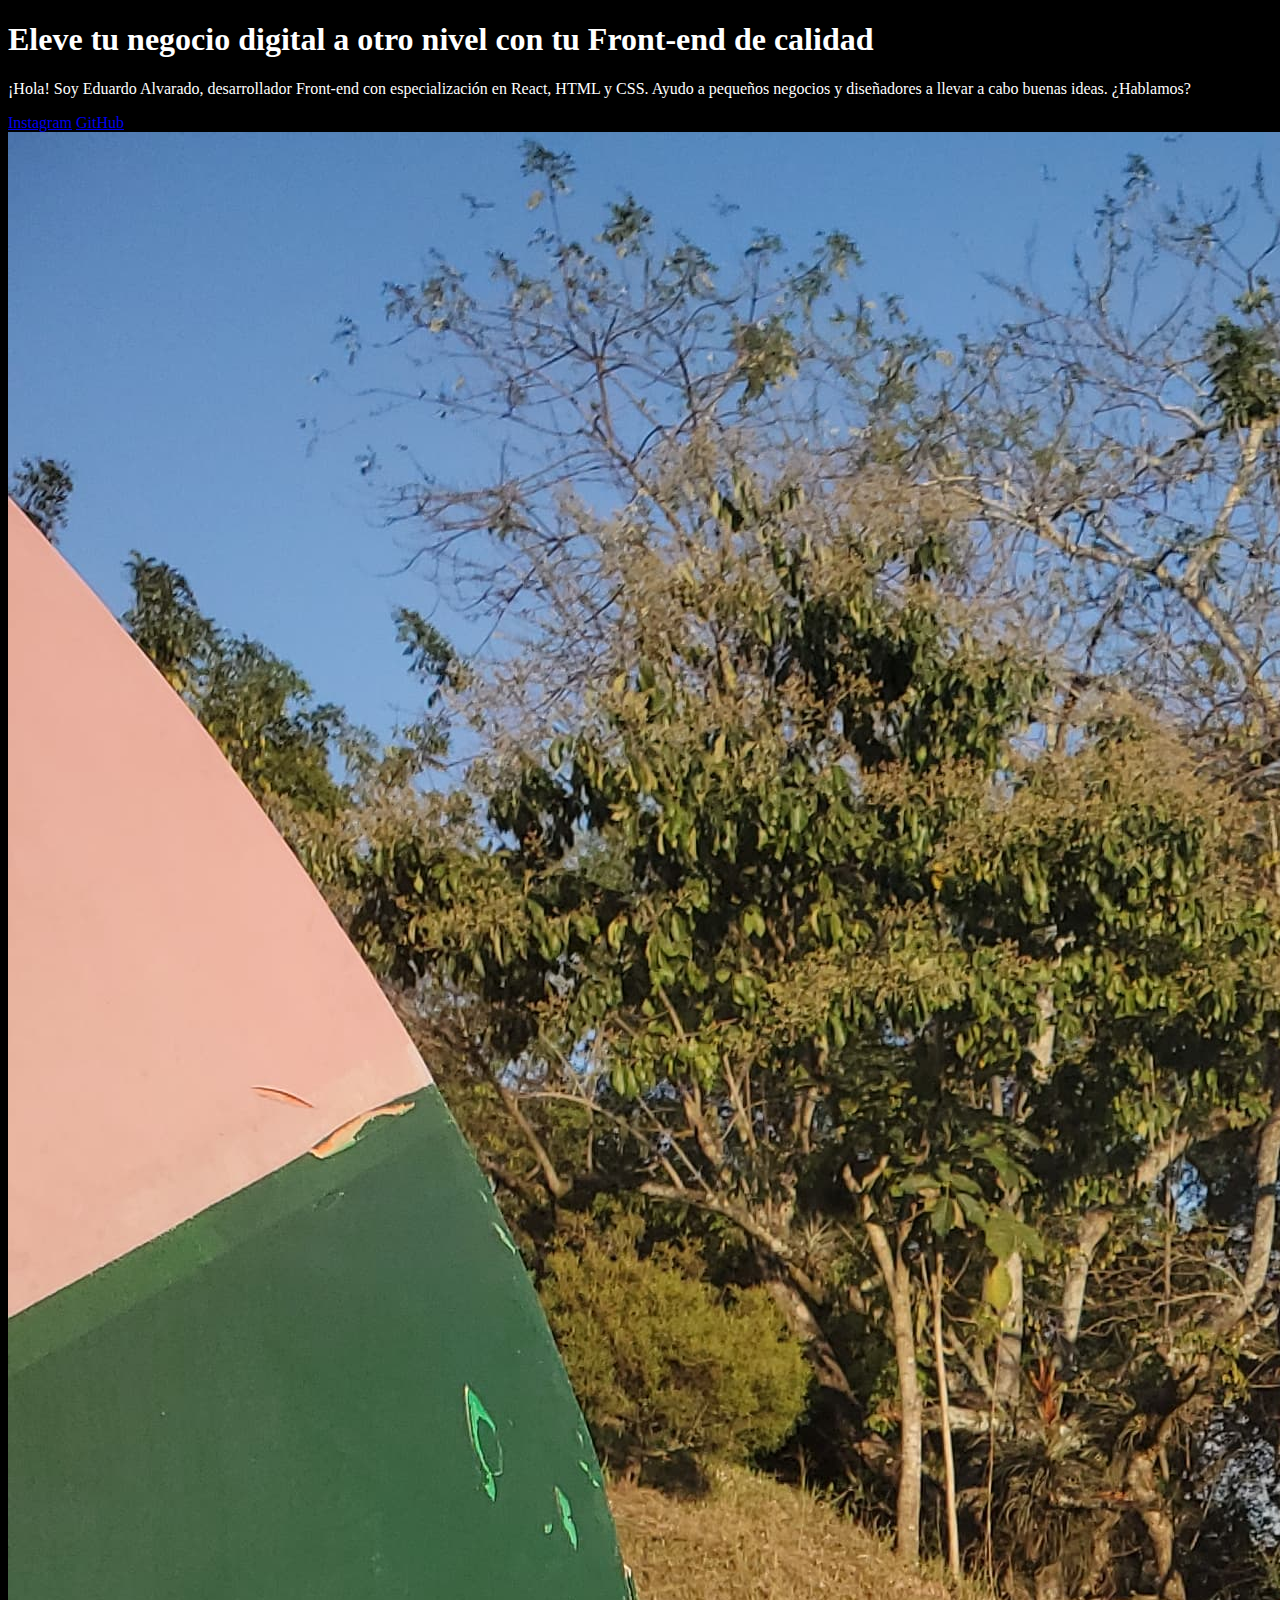
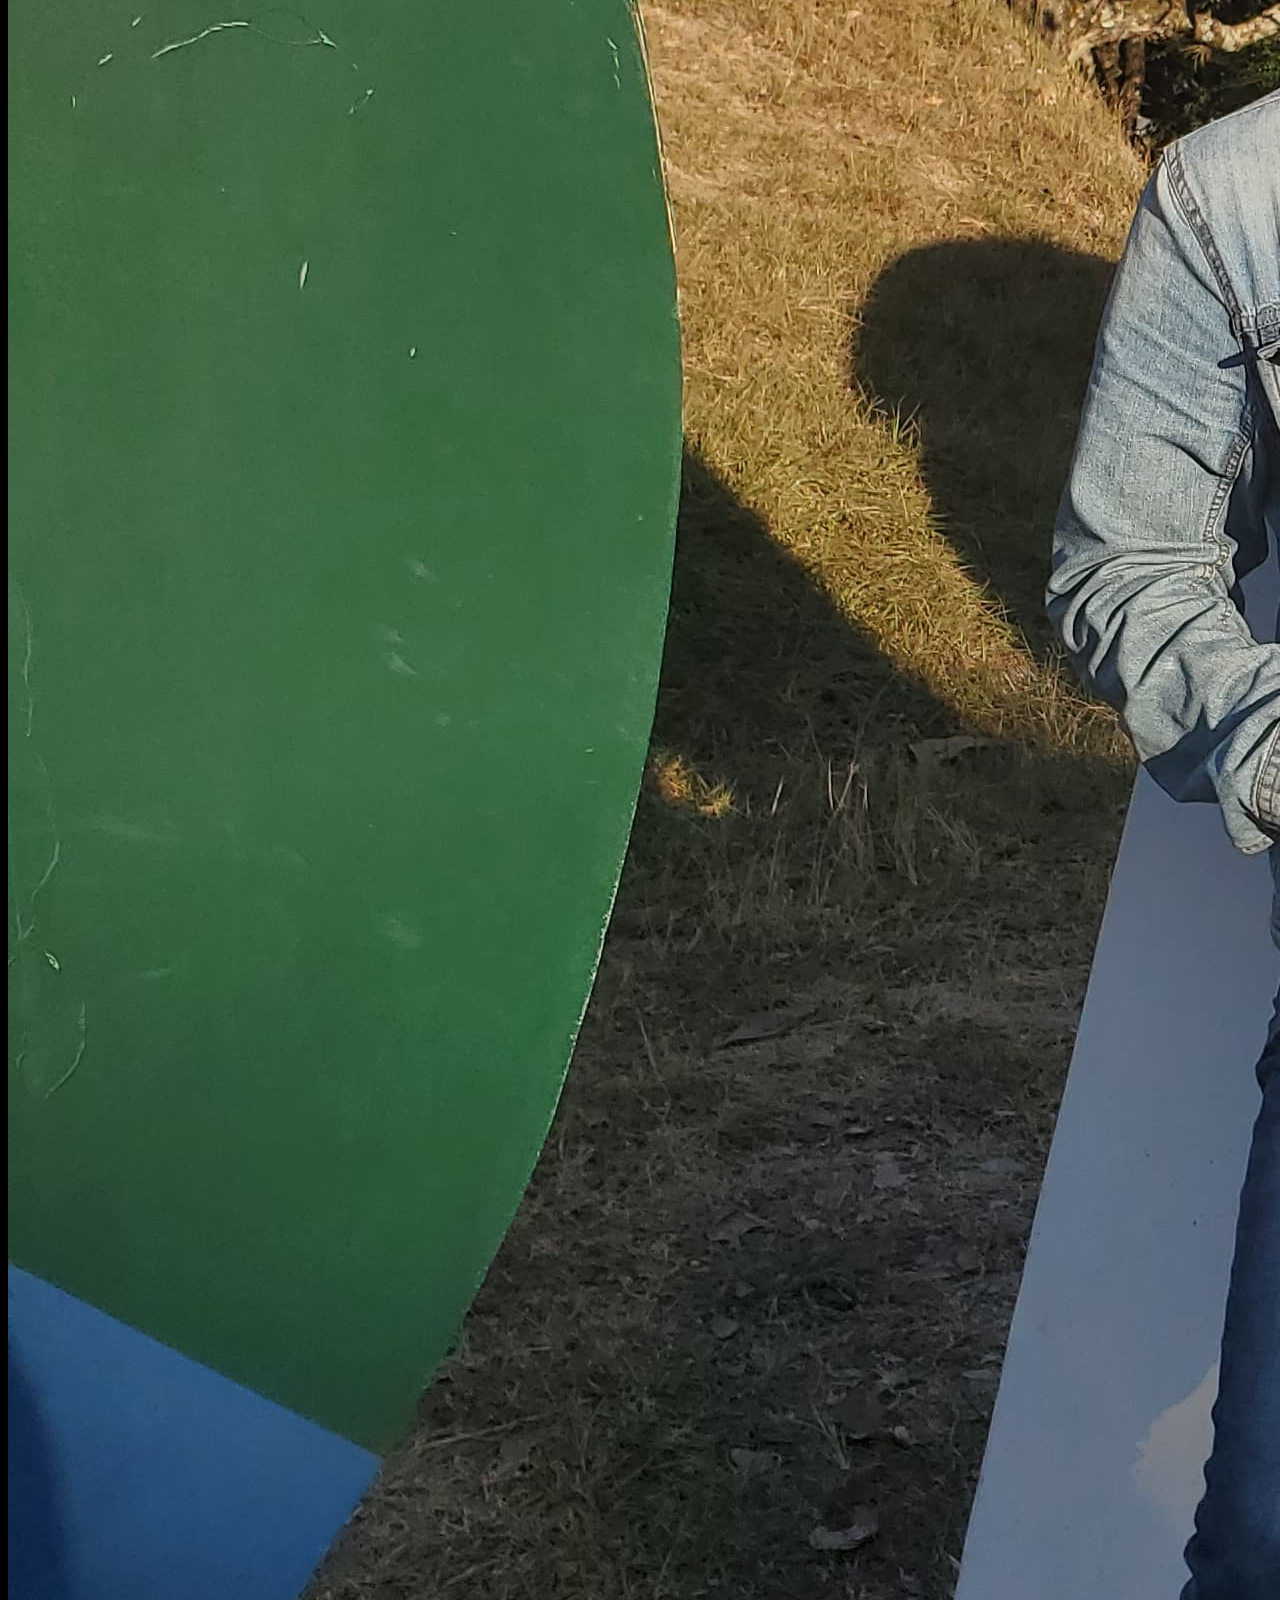
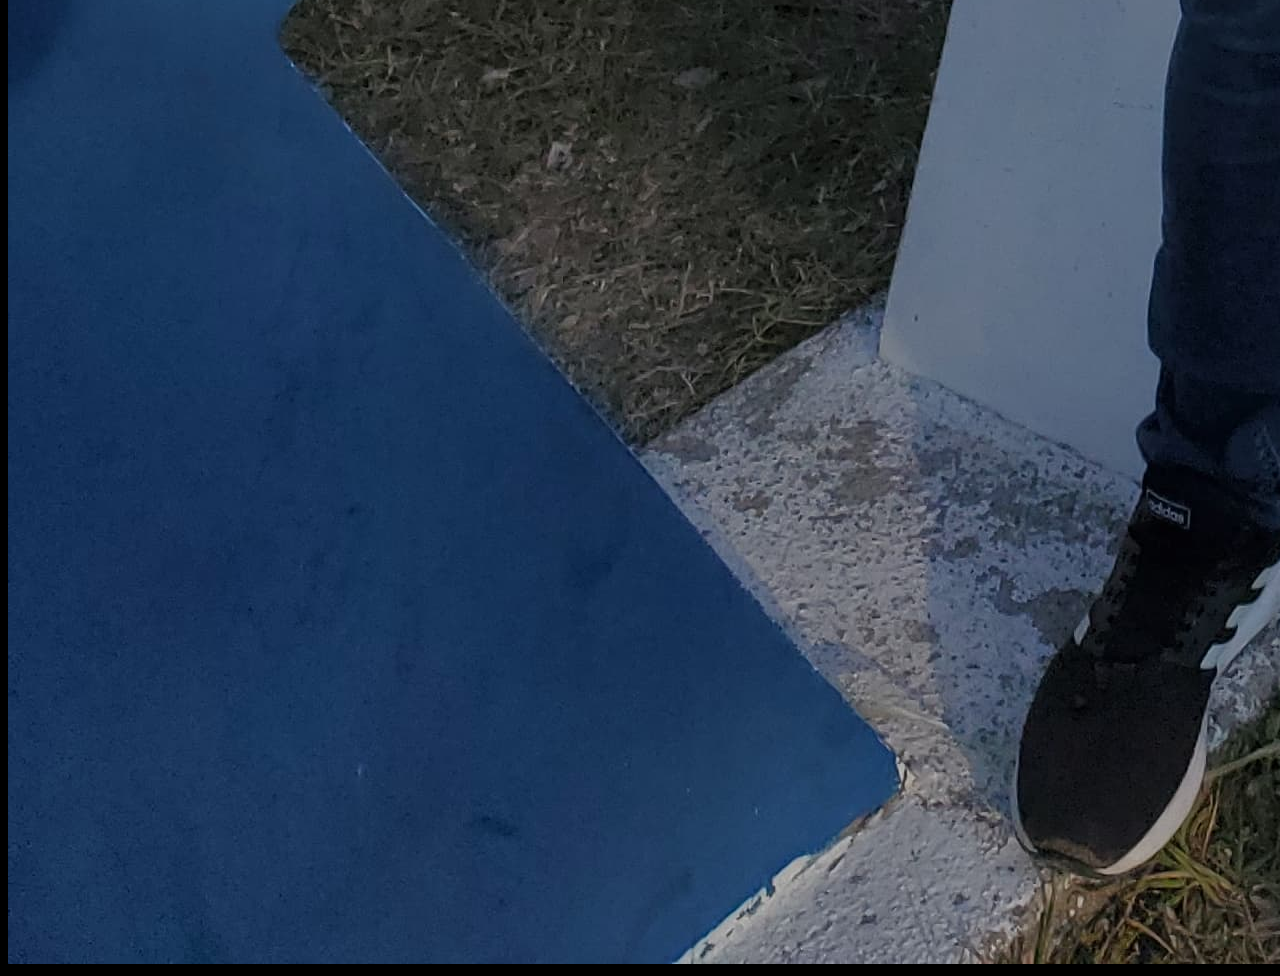
==== index.html @ 7e8e1d29 "Simple portfolio start in HTML and CSS" ====
<!DOCTYPE html>
<html lang="es-hn">
<head>
    <meta charset="UTF-8">
    <meta name="viewport" content="width=device-width, initial-scale=1.0">
    <title>Portafolio</title>
    <link rel="stylesheet" href="style.css">
</head>
<body>
    <header></header>
    <main>
        <h1>Eleve tu negocio digital a otro nivel con tu <strong>Front-end de calidad</strong></h1>
        <p>¡Hola! Soy Eduardo Alvarado, desarrollador Front-end con especialización en React, HTML y CSS. Ayudo a pequeños negocios y diseñadores a llevar a cabo buenas ideas. ¿Hablamos?</p>
        <a href="https://www.instagram.com/edka.alv/">Instagram</a>
        <a href="https://github.com/xXEdkaXx">GitHub</a>
        <img src="Foto.jpg" alt="Foto de Presentación">
    </main>
    <footer></footer>
</body>
</html>
---- style.css ----
body{
    background-color: black;
    color:white
}
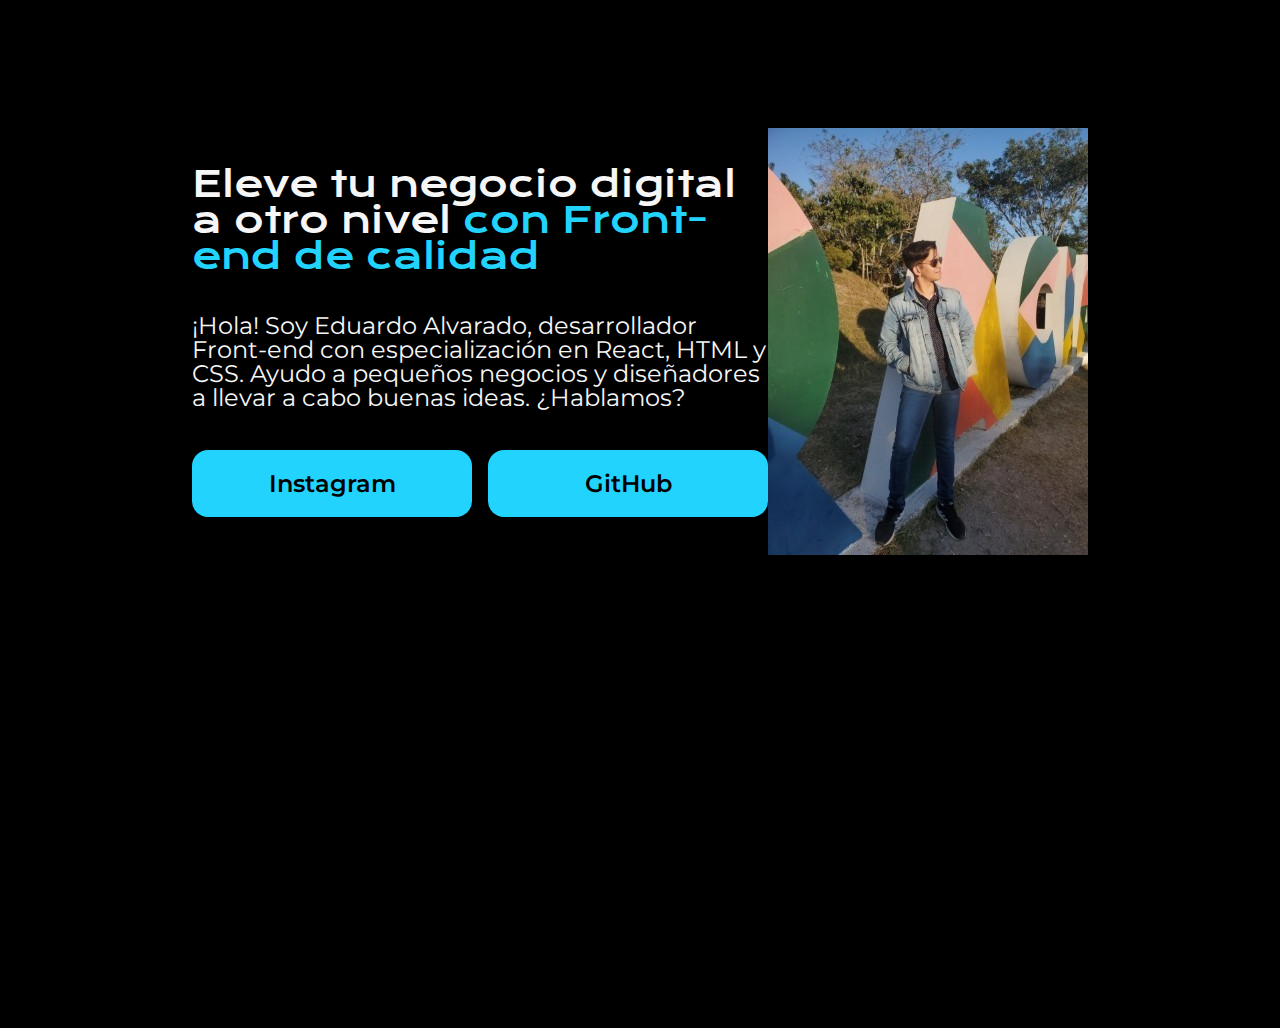
==== commit 55eab3ad: "Fin de la primera parte" ====
--- a/index.html
+++ b/index.html
@@ -1,20 +1,31 @@
 <!DOCTYPE html>
 <html lang="es-hn">
+
 <head>
     <meta charset="UTF-8">
     <meta name="viewport" content="width=device-width, initial-scale=1.0">
     <title>Portafolio</title>
+    <link rel="stylesheet" href="Resert.css">
     <link rel="stylesheet" href="style.css">
 </head>
+
 <body>
     <header></header>
-    <main>
-        <h1>Eleve tu negocio digital a otro nivel con tu <strong>Front-end de calidad</strong></h1>
-        <p>¡Hola! Soy Eduardo Alvarado, desarrollador Front-end con especialización en React, HTML y CSS. Ayudo a pequeños negocios y diseñadores a llevar a cabo buenas ideas. ¿Hablamos?</p>
-        <a href="https://www.instagram.com/edka.alv/">Instagram</a>
-        <a href="https://github.com/xXEdkaXx">GitHub</a>
+    <main class="presentacion">
+        <section class="presentacion__contenido">
+            <h1 class="presentacion__contenido__titulo">Eleve tu negocio digital a otro nivel <strong
+                    class="titulo-destaque">con Front-end de calidad</strong></h1>
+            <p class="presentacion__contenido__texto">¡Hola! Soy Eduardo Alvarado, desarrollador Front-end con
+                especialización en React, HTML y CSS. Ayudo a pequeños negocios y diseñadores a llevar a cabo buenas
+                ideas. ¿Hablamos?</p>
+            <div class="presentacion__enlaces">
+                <a href="https://www.instagram.com/edka.alv/" class="presentacion__enlaces__link">Instagram</a>
+                <a href="https://github.com/xXEdkaXx" class="presentacion__enlaces__link">GitHub</a>
+            </div>
+        </section>
         <img src="Foto.jpg" alt="Foto de Presentación">
     </main>
     <footer></footer>
 </body>
+
 </html>--- a/Resert.css
+++ b/Resert.css
@@ -0,0 +1,48 @@
+/* http://meyerweb.com/eric/tools/css/reset/ 
+   v2.0 | 20110126
+   License: none (public domain)
+*/
+
+html, body, div, span, applet, object, iframe,
+h1, h2, h3, h4, h5, h6, p, blockquote, pre,
+a, abbr, acronym, address, big, cite, code,
+del, dfn, em, img, ins, kbd, q, s, samp,
+small, strike, strong, sub, sup, tt, var,
+b, u, i, center,
+dl, dt, dd, ol, ul, li,
+fieldset, form, label, legend,
+table, caption, tbody, tfoot, thead, tr, th, td,
+article, aside, canvas, details, embed, 
+figure, figcaption, footer, header, hgroup, 
+menu, nav, output, ruby, section, summary,
+time, mark, audio, video {
+	margin: 0;
+	padding: 0;
+	border: 0;
+	font-size: 100%;
+	font: inherit;
+	vertical-align: baseline;
+}
+/* HTML5 display-role reset for older browsers */
+article, aside, details, figcaption, figure, 
+footer, header, hgroup, menu, nav, section {
+	display: block;
+}
+body {
+	line-height: 1;
+}
+ol, ul {
+	list-style: none;
+}
+blockquote, q {
+	quotes: none;
+}
+blockquote:before, blockquote:after,
+q:before, q:after {
+	content: '';
+	content: none;
+}
+table {
+	border-collapse: collapse;
+	border-spacing: 0;
+}--- a/style.css
+++ b/style.css
@@ -1,5 +1,59 @@
-body{
-    background-color: black;
-    color:white
+@import url('https://fonts.googleapis.com/css2?family=Krona+One&family=Montserrat:ital,wght@0,100..900;1,100..900&display=swap');
+
+
+*{
+    padding: 0px;
+    margin: 0px;
 }
 
+body{
+    background-color: #000000;
+    color:#F6F6F6;
+    height: 100vh;
+}
+
+.titulo-destaque{
+    color:  #22D4FD;
+}
+
+.presentacion{
+    display: flex;
+    align-items: center;
+    margin: 10% 15%;
+    justify-content: space-between;
+}
+
+.presentacion__contenido{
+    width: 615px;
+    display: flex;
+    flex-direction: column;
+    gap: 40px;
+}
+
+.presentacion__contenido__titulo{
+    font-size: 36px;
+    font-family: "Krona One", serif;
+}
+
+.presentacion__contenido__texto{
+    font-family: "Montserrat", serif;
+    font-size: 24px;
+}
+
+.presentacion__enlaces{
+    display: flex;
+    justify-content: space-between;
+}
+
+.presentacion__enlaces__link{
+    width: 280px;
+    background-color: #22D4FD;
+    text-align: center;
+    padding: 21.5px 0px;
+    border-radius: 16px;
+    font-family: "Montserrat", serif;
+    font-size: 24px;
+    font-weight: 600;
+    text-decoration: none;
+    color: #000000;
+}